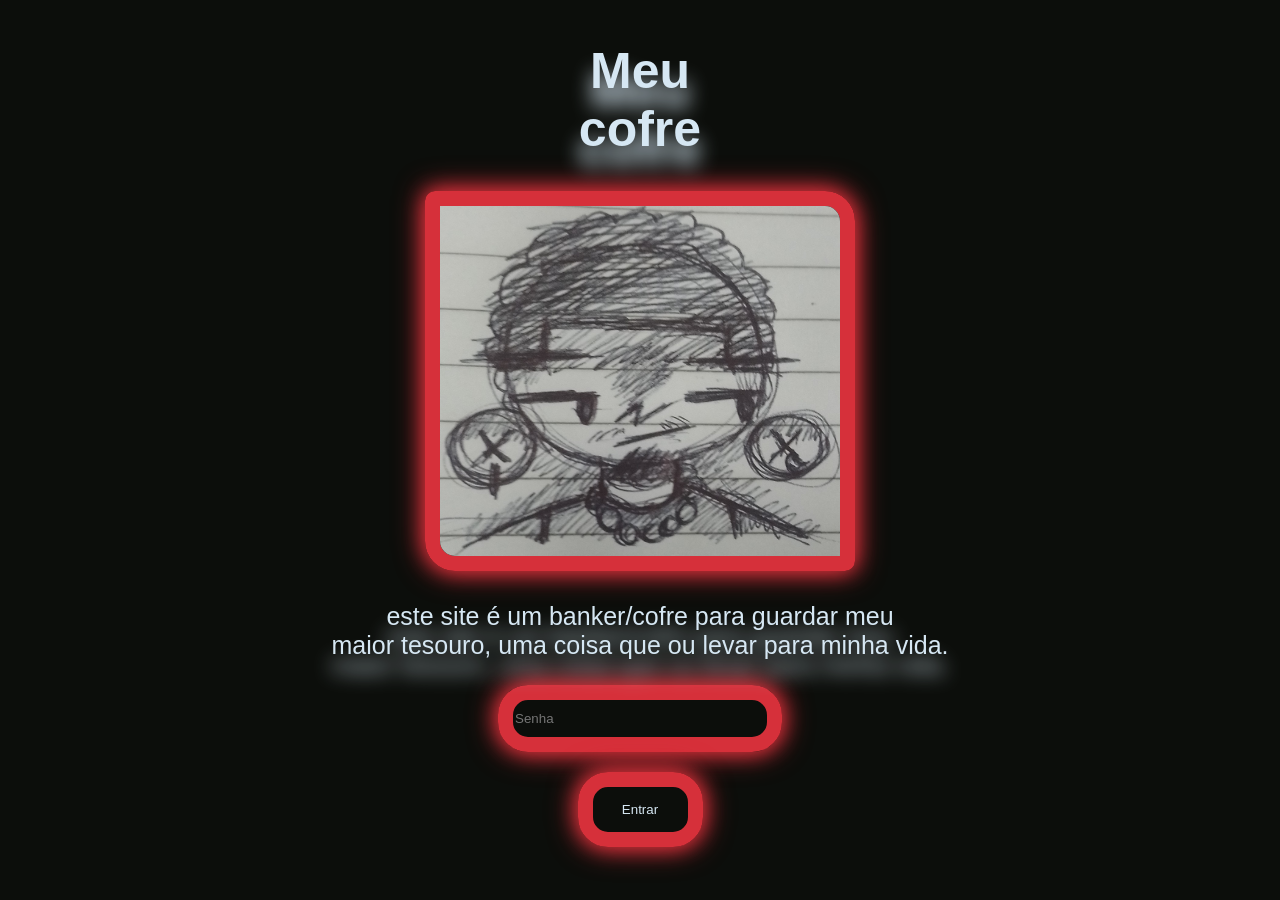
==== index.html @ 27d06514 "Add files via upload" ====
<!DOCTYPE html>
<html lang="pt-BR">
    <head>
        <meta charset="UTF-8">
        <meta name="viewport" content="width=device-width,initial-scale=1.0">
        <meta name="author" content="Paulo">
        <meta name="description" content="Meu Amor">
        <link rel="stylesheet" href="style.css">
        <link rel="icon" type="images/png" href="icone.png">
        <script src="script.js" defer></script>
        <title>Meu Amor</title>
    </head>
    <body>
        <div>
            <h1>
                Meu <br>
                cofre
            </h1>
            <img src="icone.png" width="400px" height="350px">
            <p>
                este site é um banker/cofre para guardar meu<br>
                maior tesouro, uma coisa que ou levar para minha vida.
            </p>
            <div id="inp">
                <input type="text" placeholder="Senha" id="senhaInp">
                <button onclick="entrar()">Entrar</button>
            </div>
        </div>
    </body>
</html>
---- style.css ----
body {
    display: flex;
    flex-direction: column;
    justify-content: center;
    align-items: center;
    text-align: center;

    font-family:'Gill Sans', 'Gill Sans MT', Calibri, 'Trebuchet MS', sans-serif;
    font-size: 25px;

    background-color: #0C0E0B;
    color: #D6E7F3;

    h1 {
        filter: drop-shadow(0 20px 10px #D6E7F3);
        font-size: 50px;
    }
    p {
        filter: drop-shadow(0 20px 10px #D6E7F3);
    }

    img {
        border: #D6303A solid 15px;
        border-radius: 10px 30px;
        box-shadow: 
        0 0 20px #D6303A,
        0 0 30px #D6303A;
    }
    img:hover {
        border: #D6E7F3 solid 15px;
        box-shadow: 
        0 0 20px #D6E7F3,
        0 0 30px #D6E7F3,
        0 0 40px #D6E7F3;
    }

    input {
        background: transparent;
        width: 250px;
        height: 35px;
        border: #D6303A solid 15px;
        border-radius: 30px;
        box-shadow: 
        0 0 20px #D6303A,
        0 0 30px #D6303A;
        color: #D6E7F3;
    }
    input:hover {
        border: #D6E7F3 solid 15px;
        box-shadow: 
        0 0 20px #D6E7F3,
        0 0 30px #D6E7F3,
        0 0 40px #D6E7F3;
    }

    #inp {
        display: flex;
        flex-direction: column;
        justify-content: center;
        align-items: center;

        gap: 20px;
    }

    button {
        background: transparent;
        color: #D6E7F3;
        width: 125px;
        height: 75px;
        border: #D6303A solid 15px;
        border-radius: 30px;
        box-shadow: 
        0 0 20px #D6303A,
        0 0 30px #D6303A;
    }
    button:hover {
        border: #D6E7F3 solid 15px;
        box-shadow: 
        0 0 20px #D6E7F3,
        0 0 30px #D6E7F3,
        0 0 40px #D6E7F3;
    }
}
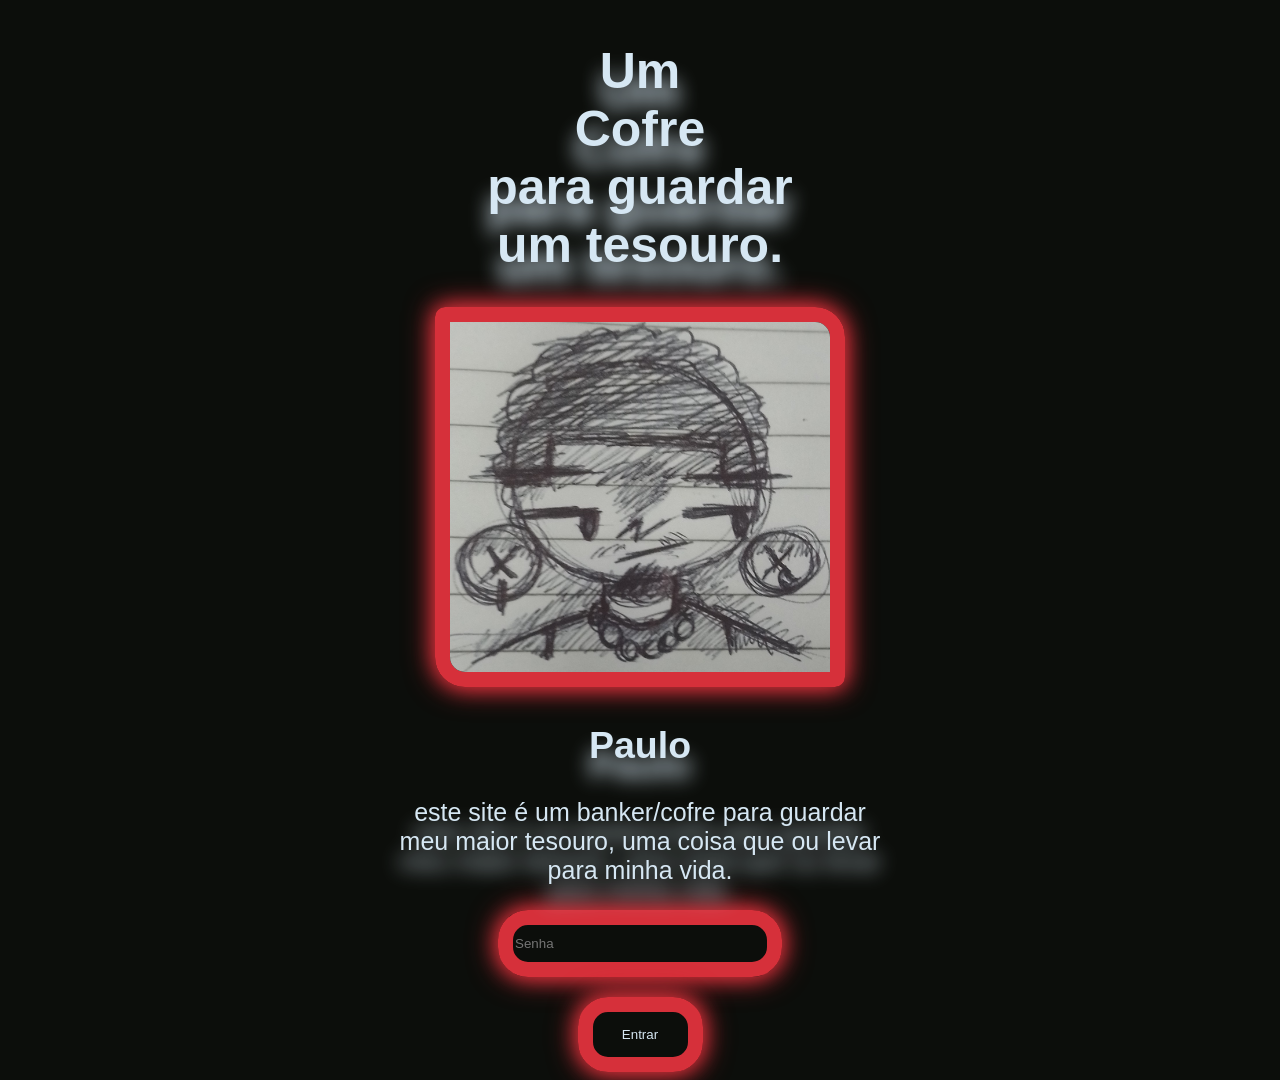
==== commit 898a8f79: "Add files via upload" ====
--- a/index.html
+++ b/index.html
@@ -2,7 +2,7 @@
 <html lang="pt-BR">
     <head>
         <meta charset="UTF-8">
-        <meta name="viewport" content="width=device-width,initial-scale=1.0">
+        <meta name="viewport" content="width=device-width, initial-scale=1.0">
         <meta name="author" content="Paulo">
         <meta name="description" content="Meu Amor">
         <link rel="stylesheet" href="style.css">
@@ -13,13 +13,17 @@
     <body>
         <div>
             <h1>
-                Meu <br>
-                cofre
+                Um<br>
+                Cofre<br>
+                para guardar<br>
+                um tesouro.
             </h1>
-            <img src="icone.png" width="400px" height="350px">
+            <img src="icone.png" width="380px" height="350px">
+            <h2>Paulo</h2>
             <p>
-                este site é um banker/cofre para guardar meu<br>
-                maior tesouro, uma coisa que ou levar para minha vida.
+                este site é um banker/cofre para guardar<br>
+                meu maior tesouro, uma coisa que ou levar<br>
+                para minha vida.
             </p>
             <div id="inp">
                 <input type="text" placeholder="Senha" id="senhaInp">
--- a/style.css
+++ b/style.css
@@ -14,6 +14,9 @@
     h1 {
         filter: drop-shadow(0 20px 10px #D6E7F3);
         font-size: 50px;
+    }
+    h2 {
+        filter: drop-shadow(0 20px 10px #D6E7F3);
     }
     p {
         filter: drop-shadow(0 20px 10px #D6E7F3);
